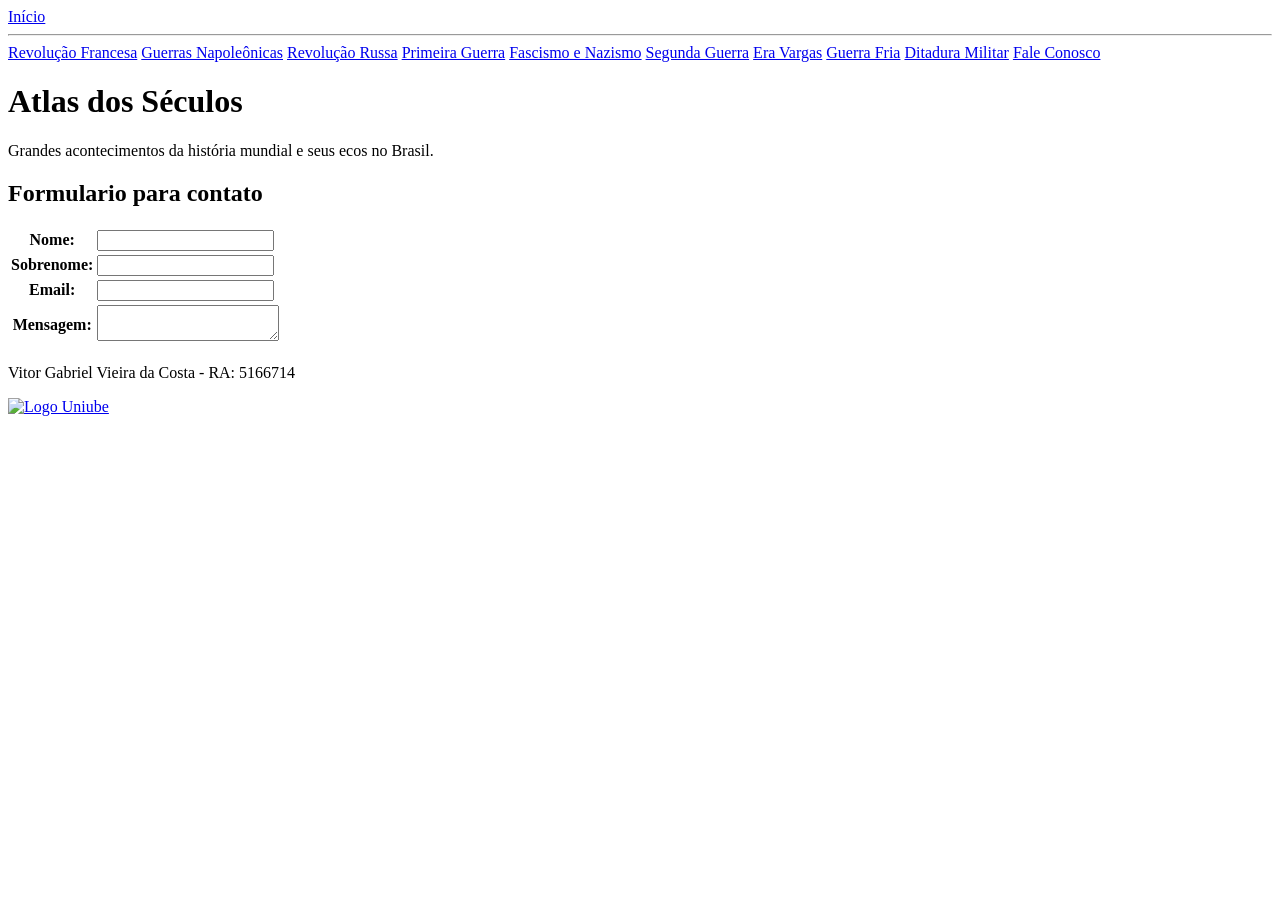
==== contato.html @ 38777afc "Atlas dos Séculos" ====
<!DOCTYPE html>
<html lang="pt-BR">
<head>
    <meta charset="UTF-8">
    <meta name="viewport" content="width=device-width, initial-scale=1.0">
    <title>Contato | Atlas dos Séculos</title>
    <link rel="stylesheet" href="CSS/contato.css">
</head>
<body>

    <header>
        <nav>
            <a href="index.html">Início</a>
            <hr>
            <a target="_blank" href="revolucao-francesa.html">Revolução Francesa</a>
            <a target="_blank" href="guerras-napoleonicas.html">Guerras Napoleônicas</a>
            <a target="_blank" href="revolucao-russa.html">Revolução Russa</a>
            <a target="_blank" href="primeira-guerra.html">Primeira Guerra</a>
            <a target="_blank" href="Nazifascismo.html">Fascismo e Nazismo</a>
            <a target="_blank" href="segunda-guerra.html">Segunda Guerra</a>
            <a target="_blank" href="era-vargas.html">Era Vargas</a>
            <a target="_blank" href="guerra-fria.html">Guerra Fria</a>
            <a target="_blank" href="ditadura-militar.html">Ditadura Militar</a>
            <a target="_blank" href="contato.html">Fale Conosco</a>
        </nav>

        <div>
            <h1>Atlas dos Séculos</h1>
            <p>Grandes acontecimentos da história mundial e seus ecos no Brasil.</p>
        </div>

    </header>

    <main>
        <section>
            <h2>Formulario para contato</h2> 
            <form>
                <Table>
                    <tr>
                        <th><label for="inome">Nome:</label></th>
                        <td><input type="text" name="nome" id="inome"></td>
                    </tr>
                    <tr>
                        <th><label for="isobrenome">Sobrenome:</label></th>
                        <td><input type="text" name="sobrenome" id="isobrenome"></td>
                    </tr>
                    <tr>
                        <th><label for="iemail">Email:</label></th>
                        <td><input type="email" name="email" id="iemail"></td>
                    </tr>
                    <tr>
                        <th><label for="imensagem">Mensagem:</label></th>
                        <td><textarea name="mensagem" id="imensagem"></textarea></td>
                    </tr>
                </Table>
            </form>

        </section>

    </main>

    <footer>
        <p>Vitor Gabriel Vieira da Costa - RA: 5166714</p>
        <a href="https://www.uniube.br/" target="_blank"><img src="imagens/logoUniubeBranca.png" alt="Logo Uniube"></a>
        
    </footer>
</body>
</html>
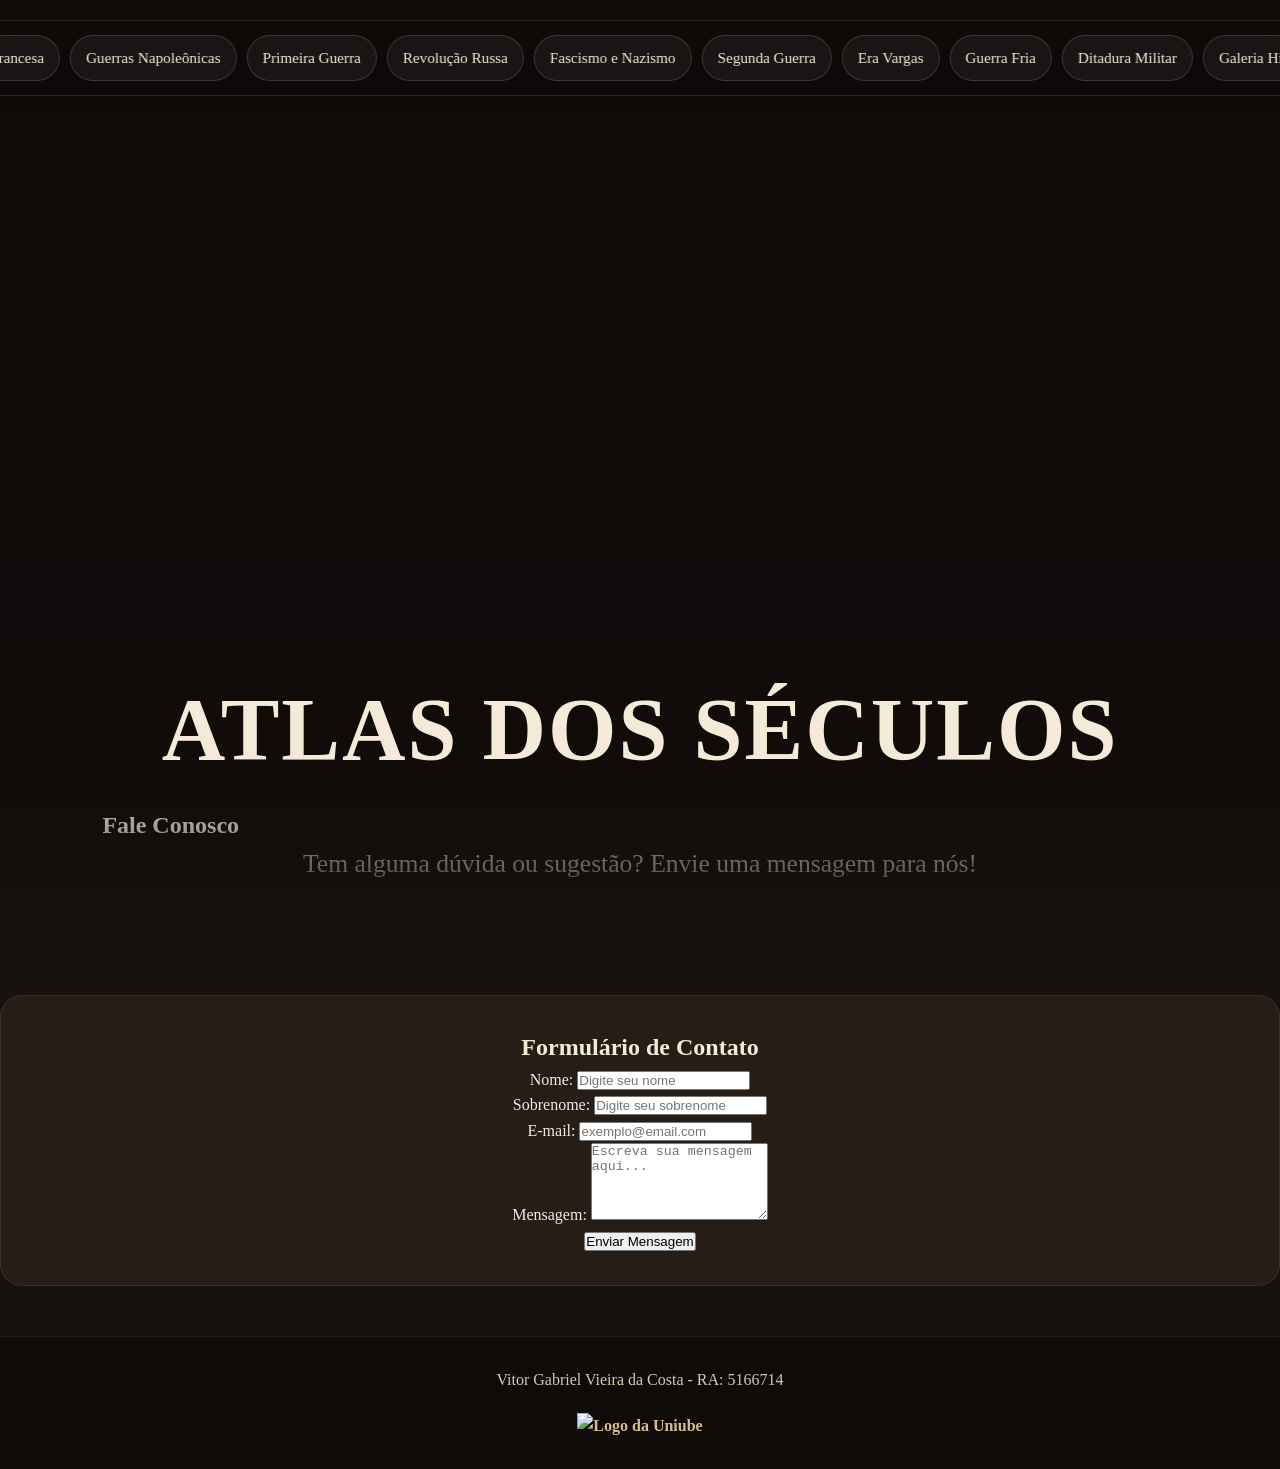
==== commit 2129df91: "Atualizando o codigo" ====
--- a/contato.html
+++ b/contato.html
@@ -1,68 +1,93 @@
-<!DOCTYPE html>
-<html lang="pt-BR">
-<head>
-    <meta charset="UTF-8">
-    <meta name="viewport" content="width=device-width, initial-scale=1.0">
-    <title>Contato | Atlas dos Séculos</title>
-    <link rel="stylesheet" href="CSS/contato.css">
-</head>
-<body>
-
-    <header>
-        <nav>
-            <a href="index.html">Início</a>
-            <hr>
-            <a target="_blank" href="revolucao-francesa.html">Revolução Francesa</a>
-            <a target="_blank" href="guerras-napoleonicas.html">Guerras Napoleônicas</a>
-            <a target="_blank" href="revolucao-russa.html">Revolução Russa</a>
-            <a target="_blank" href="primeira-guerra.html">Primeira Guerra</a>
-            <a target="_blank" href="Nazifascismo.html">Fascismo e Nazismo</a>
-            <a target="_blank" href="segunda-guerra.html">Segunda Guerra</a>
-            <a target="_blank" href="era-vargas.html">Era Vargas</a>
-            <a target="_blank" href="guerra-fria.html">Guerra Fria</a>
-            <a target="_blank" href="ditadura-militar.html">Ditadura Militar</a>
-            <a target="_blank" href="contato.html">Fale Conosco</a>
-        </nav>
-
-        <div>
-            <h1>Atlas dos Séculos</h1>
-            <p>Grandes acontecimentos da história mundial e seus ecos no Brasil.</p>
-        </div>
-
-    </header>
-
-    <main>
-        <section>
-            <h2>Formulario para contato</h2> 
-            <form>
-                <Table>
-                    <tr>
-                        <th><label for="inome">Nome:</label></th>
-                        <td><input type="text" name="nome" id="inome"></td>
-                    </tr>
-                    <tr>
-                        <th><label for="isobrenome">Sobrenome:</label></th>
-                        <td><input type="text" name="sobrenome" id="isobrenome"></td>
-                    </tr>
-                    <tr>
-                        <th><label for="iemail">Email:</label></th>
-                        <td><input type="email" name="email" id="iemail"></td>
-                    </tr>
-                    <tr>
-                        <th><label for="imensagem">Mensagem:</label></th>
-                        <td><textarea name="mensagem" id="imensagem"></textarea></td>
-                    </tr>
-                </Table>
-            </form>
-
-        </section>
-
-    </main>
-
-    <footer>
-        <p>Vitor Gabriel Vieira da Costa - RA: 5166714</p>
-        <a href="https://www.uniube.br/" target="_blank"><img src="imagens/logoUniubeBranca.png" alt="Logo Uniube"></a>
-        
-    </footer>
-</body>
+<!DOCTYPE html>
+<html lang="pt-BR">
+
+<head>
+    <meta charset="UTF-8">
+    <meta name="viewport" content="width=device-width, initial-scale=1.0">
+    <meta name="description"
+        content="Entre em contato com a equipe do Atlas dos Séculos. Envie suas dúvidas, sugestões ou comentários sobre a história mundial e do Brasil.">
+    <meta name="keywords" content="Contato, Atlas dos Séculos, História, Fale Conosco, Dúvidas, Sugestões">
+    <meta name="author" content="Vitor Gabriel Vieira da Costa">
+    <meta name="robots" content="index, follow">
+
+    <title>Contato | Atlas dos Séculos</title>
+    <link rel="stylesheet" href="CSS/contato.css">
+    
+    <script async src="https://www.googletagmanager.com/gtag/js?id=G-JBV4H5ECZH"></script>
+    <script>
+        window.dataLayer = window.dataLayer || [];
+        function gtag() { dataLayer.push(arguments); }
+        gtag('js', new Date());
+
+        gtag('config', 'G-JBV4H5ECZH');
+    </script>
+</head>
+
+<body>
+    <header style="--bg-image: url('../imagens/figuras.png');">
+        <nav>
+            <a href="index.html">Início</a>
+            <hr>
+            <a href="revolucao-francesa.html">Revolução Francesa</a>
+            <a href="guerras-napoleonicas.html">Guerras Napoleônicas</a>
+            <a href="primeira-guerra.html">Primeira Guerra</a>
+            <a href="revolucao-russa.html">Revolução Russa</a>
+            <a href="Nazifascismo.html">Fascismo e Nazismo</a>
+            <a href="segunda-guerra.html">Segunda Guerra</a>
+            <a href="era-vargas.html">Era Vargas</a>
+            <a href="guerra-fria.html">Guerra Fria</a>
+            <a href="ditadura-militar.html">Ditadura Militar</a>
+            <a href="galeria-historica.html">Galeria Histórica</a>
+            <a target="_blank" href="contato.html">Fale Conosco</a>
+        </nav>
+
+        <div>
+            <h1>Atlas dos Séculos</h1>
+            <h2>Fale Conosco</h2>
+            <p>Tem alguma dúvida ou sugestão? Envie uma mensagem para nós!</p>
+        </div>
+
+    </header>
+
+    <main>
+        <section class="sessao-contato">
+            <h2>Formulário de Contato</h2>
+
+            <form action="#" method="POST" class="formulario">
+
+                <div class="campo-form">
+                    <label for="inome">Nome:</label>
+                    <input type="text" name="nome" id="inome" placeholder="Digite seu nome" required>
+                </div>
+
+                <div class="campo-form">
+                    <label for="isobrenome">Sobrenome:</label>
+                    <input type="text" name="sobrenome" id="isobrenome" placeholder="Digite seu sobrenome" required>
+                </div>
+
+                <div class="campo-form">
+                    <label for="iemail">E-mail:</label>
+                    <input type="email" name="email" id="iemail" placeholder="exemplo@email.com" required>
+                </div>
+
+                <div class="campo-form">
+                    <label for="imensagem">Mensagem:</label>
+                    <textarea name="mensagem" id="imensagem" rows="5" placeholder="Escreva sua mensagem aqui..."
+                        required></textarea>
+                </div>
+
+                <div class="campo-botao">
+                    <button type="submit" class="btn-enviar">Enviar Mensagem</button>
+                </div>
+
+            </form>
+        </section>
+    </main>
+
+    <footer>
+        <p>Vitor Gabriel Vieira da Costa - RA: 5166714</p>
+        <a href="https://www.uniube.br/" target="_blank"><img src="imagens/uniubebranca.png" alt="Logo da Uniube"></a>
+    </footer>
+</body>
+
 </html>
--- a/CSS/contato.css
+++ b/CSS/contato.css
@@ -0,0 +1,150 @@
+* {
+    margin: 0;
+    padding: 0;
+    box-sizing: border-box;
+}
+
+body {
+    font-family: Georgia, "Times New Roman", serif;
+    background: #16120f;
+    color: #f4ead7;
+    line-height: 1.6;
+}
+
+header {
+    min-height: 100vh;
+    padding: 60px 8%;
+    display: flex;
+    flex-direction: column;
+    justify-content: space-between;
+    position: relative;
+    overflow: hidden;
+    background:
+        linear-gradient(rgba(15, 10, 8, 0.65), rgba(15, 10, 8, 0.82)),
+        url("../imagens/Figuras.png") center/cover no-repeat;
+}
+
+header::after {
+    content: "";
+    position: absolute;
+    left: 0;
+    bottom: 0;
+    width: 100%;
+    height: 180px;
+    background: linear-gradient(to bottom, rgba(22, 18, 15, 0) 0%, #16120f 100%);
+    pointer-events: none;
+}
+
+header h1 {
+    font-size: clamp(3rem, 7vw, 5.5rem);
+    text-align: center;
+    text-transform: uppercase;
+    letter-spacing: 2px;
+    margin-bottom: 5px;
+    margin-top: 600px;
+    
+}
+
+header p {
+    text-align: center;
+    font-size: 1.6rem;
+    color: #d8c7af;
+}
+
+nav {
+    position: fixed;
+    top: 20px;
+    left: 50%;
+    transform: translateX(-50%);
+    display: flex;
+    flex-wrap: wrap;
+    justify-content: center;
+    gap: 10px;
+    padding: 14px 18px;
+    background: rgba(15, 10, 8, 0.78);
+    border: 1px solid rgba(255,255,255,0.12);
+    border-radius: 18px;
+    box-shadow: 0 10px 30px rgba(0,0,0,0.35);
+    backdrop-filter: blur(6px);
+    z-index: 1000;
+    width: max-content;
+    
+}
+nav a {
+    text-decoration: none;
+    color: #f4ead7;
+    padding: 10px 15px;
+    border: 1px solid rgba(255,255,255,0.15);
+    border-radius: 999px;
+    background: rgba(255,255,255,0.05);
+    transition: 0.3s;
+    font-size: 0.95rem;
+}
+
+nav a:hover {
+    background: rgba(183, 138, 74, 0.2);
+    border-color: rgba(183, 138, 74, 0.45);
+}
+
+main {
+    width: min(1600px, 100%);
+    margin: 50px auto;
+}
+
+main section {
+    background: rgba(42, 31, 24, 0.92);
+    border: 1px solid rgba(255,255,255,0.08);
+    border-radius: 22px;
+    padding: 32px;
+    margin-bottom: 28px;
+    justify-content: center;
+    text-align: center;
+    
+}
+
+table {
+    width: 50%;
+    margin-top: 15px;
+    border-collapse: separate;
+    border-spacing: 0;
+    border-radius: 16px;
+    overflow: hidden;
+    background: rgba(255,255,255,0.03);
+}
+
+th, td {
+    border: 1px solid rgba(255,255,255,0.08);
+    padding: 14px;
+    text-align: left;
+    background: rgba(183, 138, 74, 0.15);
+    color: #f4ead7;
+}
+
+
+footer {
+    text-align: center;
+    padding: 30px 20px;
+    background: #0f0b09;
+    border-top: 1px solid rgba(255,255,255,0.08);
+    
+}
+
+footer p {
+    margin-bottom: 10px;
+    color: #d8c7af;
+}
+
+footer a {
+    color: #d9bc8a;
+    text-decoration: none;
+    font-weight: bold;
+}
+
+footer a:hover {
+    text-decoration: underline;
+}
+
+footer img {
+    width: 300px;
+    margin-top: 10px;
+}
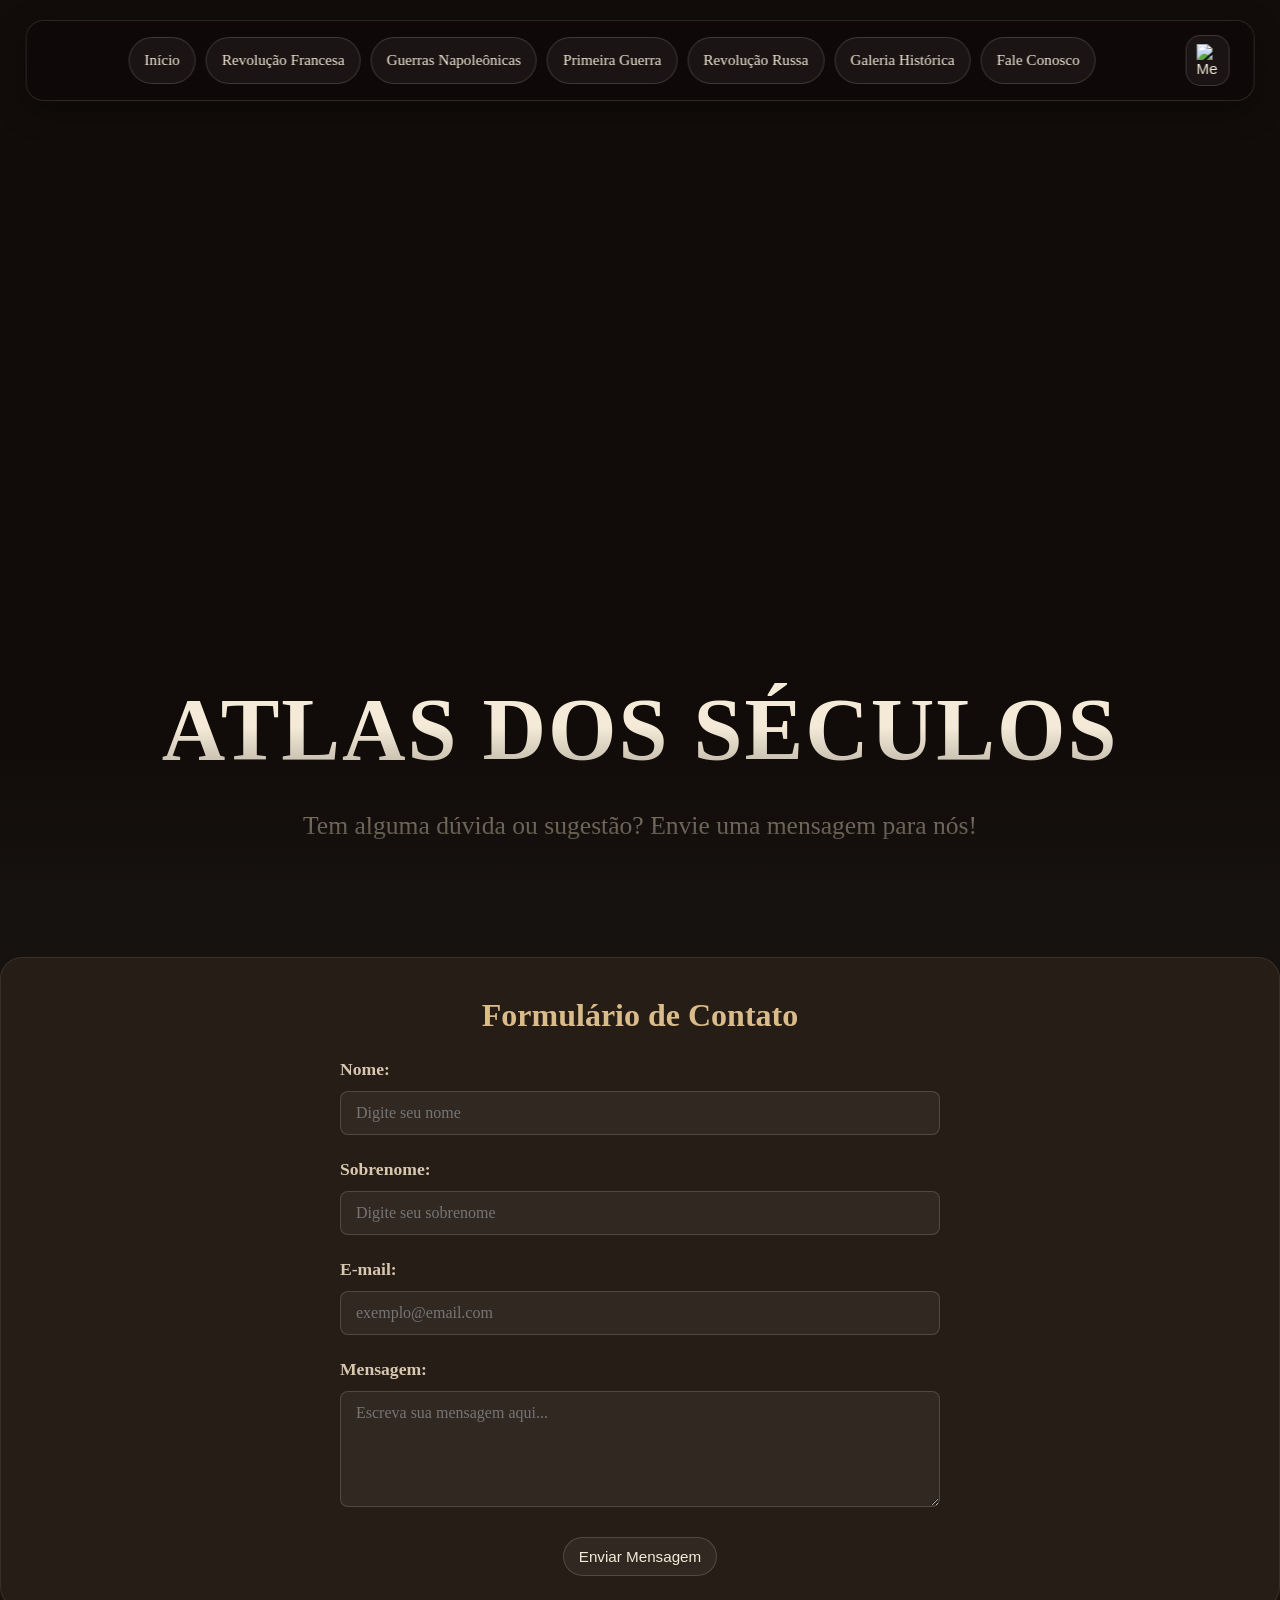
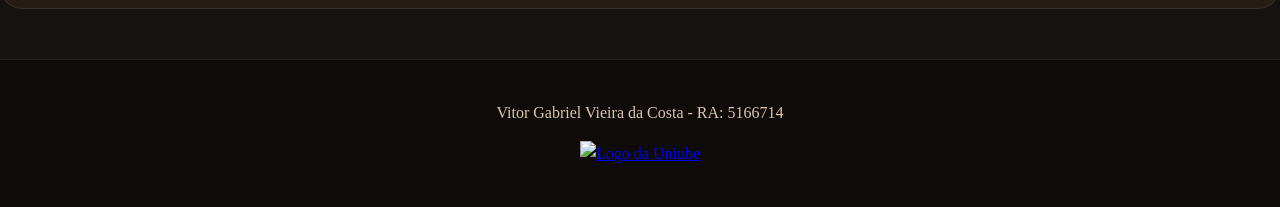
==== commit 8cd80158: "Atualização funcionamento da NavBar" ====
--- a/contato.html
+++ b/contato.html
@@ -9,10 +9,9 @@
     <meta name="keywords" content="Contato, Atlas dos Séculos, História, Fale Conosco, Dúvidas, Sugestões">
     <meta name="author" content="Vitor Gabriel Vieira da Costa">
     <meta name="robots" content="index, follow">
-
     <title>Contato | Atlas dos Séculos</title>
     <link rel="stylesheet" href="CSS/contato.css">
-    
+
     <script async src="https://www.googletagmanager.com/gtag/js?id=G-JBV4H5ECZH"></script>
     <script>
         window.dataLayer = window.dataLayer || [];
@@ -21,37 +20,66 @@
 
         gtag('config', 'G-JBV4H5ECZH');
     </script>
+
+    <script>(function (w, d, s, l, i) {
+            w[l] = w[l] || []; w[l].push({
+                'gtm.start':
+                    new Date().getTime(), event: 'gtm.js'
+            }); var f = d.getElementsByTagName(s)[0],
+                j = d.createElement(s), dl = l != 'dataLayer' ? '&l=' + l : ''; j.async = true; j.src =
+                    'https://www.googletagmanager.com/gtm.js?id=' + i + dl; f.parentNode.insertBefore(j, f);
+        })(window, document, 'script', 'dataLayer', 'GTM-PH7N36RD');</script>
+
 </head>
 
 <body>
+    <noscript><iframe src="https://www.googletagmanager.com/ns.html?id=GTM-PH7N36RD" height="0" width="0"
+            style="display:none;visibility:hidden"></iframe></noscript>
     <header style="--bg-image: url('../imagens/figuras.png');">
-        <nav>
-            <a href="index.html">Início</a>
-            <hr>
-            <a href="revolucao-francesa.html">Revolução Francesa</a>
-            <a href="guerras-napoleonicas.html">Guerras Napoleônicas</a>
-            <a href="primeira-guerra.html">Primeira Guerra</a>
-            <a href="revolucao-russa.html">Revolução Russa</a>
-            <a href="Nazifascismo.html">Fascismo e Nazismo</a>
-            <a href="segunda-guerra.html">Segunda Guerra</a>
-            <a href="era-vargas.html">Era Vargas</a>
-            <a href="guerra-fria.html">Guerra Fria</a>
-            <a href="ditadura-militar.html">Ditadura Militar</a>
-            <a href="galeria-historica.html">Galeria Histórica</a>
-            <a target="_blank" href="contato.html">Fale Conosco</a>
+        <nav class="navbar">
+            <div class="navlist">
+                <ul>
+                    <li class="navintemf"><a href="index.html" class="navlink">Início</a></li>
+
+                    <li class="navintem"><a href="revolucao-francesa.html" class="navlink">Revolução Francesa</a></li>
+                    <li class="navintem"><a href="guerras-napoleonicas.html" class="navlink">Guerras Napoleônicas</a>
+                    </li>
+                    <li class="navintem"><a href="primeira-guerra.html" class="navlink">Primeira Guerra</a></li>
+                    <li class="navintem"><a href="revolucao-russa.html" class="navlink">Revolução Russa</a></li>
+                    <li class="navintem"><a href="Nazifascismo.html" class="navlink">Fascismo e Nazismo</a></li>
+                    <li class="navintem"><a href="segunda-guerra.html" class="navlink">Segunda Guerra</a></li>
+                    <li class="navintem"><a href="era-vargas.html" class="navlink">Era Vargas</a></li>
+                    <li class="navintem"><a href="guerra-fria.html" class="navlink">Guerra Fria</a></li>
+                    <li class="navintem"><a href="ditadura-militar.html" class="navlink">Ditadura Militar</a></li>
+
+                    <li class="navintemf"><a href="galeria-historica.html" class="navlink">Galeria Histórica</a></li>
+                    <li class="navintemf"><a target="_blank" href="contato.html" class="navlink">Fale Conosco</a></li>
+                </ul>
+            </div>
+
+            <div class="mobileicon">
+                <button onclick="menushow()">
+                    <img class="icon" src="imagens/mobilemenu.png" alt="Menu">
+                </button>
+            </div>
         </nav>
+
+        <div class="mobilemenu">
+            <ul></ul>
+        </div>
 
         <div>
             <h1>Atlas dos Séculos</h1>
-            <h2>Fale Conosco</h2>
             <p>Tem alguma dúvida ou sugestão? Envie uma mensagem para nós!</p>
         </div>
 
     </header>
 
+   
+
     <main>
         <section class="sessao-contato">
-            <h2>Formulário de Contato</h2>
+            <h2 id="formcont">Formulário de Contato</h2>
 
             <form action="#" method="POST" class="formulario">
 
@@ -77,7 +105,7 @@
                 </div>
 
                 <div class="campo-botao">
-                    <button type="submit" class="btn-enviar">Enviar Mensagem</button>
+                    <button type="submit" id="enviarbtn">Enviar Mensagem</button>
                 </div>
 
             </form>
@@ -88,6 +116,8 @@
         <p>Vitor Gabriel Vieira da Costa - RA: 5166714</p>
         <a href="https://www.uniube.br/" target="_blank"><img src="imagens/uniubebranca.png" alt="Logo da Uniube"></a>
     </footer>
+
+    <script src="./Script/script.js"></script>
 </body>
 
 </html>
--- a/CSS/contato.css
+++ b/CSS/contato.css
@@ -21,7 +21,7 @@
     overflow: hidden;
     background:
         linear-gradient(rgba(15, 10, 8, 0.65), rgba(15, 10, 8, 0.82)),
-        url("../imagens/Figuras.png") center/cover no-repeat;
+        var(--bg-image) center/cover no-repeat;
 }
 
 header::after {
@@ -42,7 +42,14 @@
     letter-spacing: 2px;
     margin-bottom: 5px;
     margin-top: 600px;
-    
+
+}
+
+header h2 {
+    font-size: 1.8rem;
+    text-align: center;
+    color: #d9bc8a;
+    margin-bottom: 15px;
 }
 
 header p {
@@ -51,39 +58,144 @@
     color: #d8c7af;
 }
 
-nav {
+.navbar {
     position: fixed;
     top: 20px;
     left: 50%;
     transform: translateX(-50%);
-    display: flex;
-    flex-wrap: wrap;
+
+    display: flex;
+    align-items: center;
     justify-content: center;
+    gap: 12px;
+
+    padding: 14px 24px;
+
+    background: rgba(15, 10, 8, 0.78);
+    border: 1px solid rgba(255, 255, 255, 0.12);
+    border-radius: 18px;
+    box-shadow: 0 10px 30px rgba(0, 0, 0, 0.35);
+    backdrop-filter: blur(6px);
+
+    z-index: 1000;
+
+    width: min(96vw, 1800px);
+}
+
+.navlist {
+    flex: 1;
+    min-width: 0;
+    overflow: hidden;
+}
+
+.navlist ul {
+    display: flex;
+    flex-wrap: nowrap;
+    justify-content: center;
+    align-items: center;
     gap: 10px;
-    padding: 14px 18px;
-    background: rgba(15, 10, 8, 0.78);
-    border: 1px solid rgba(255,255,255,0.12);
-    border-radius: 18px;
-    box-shadow: 0 10px 30px rgba(0,0,0,0.35);
-    backdrop-filter: blur(6px);
-    z-index: 1000;
-    width: max-content;
-    
-}
-nav a {
+
+    width: 100%;
+
+    list-style: none;
+    margin: 0;
+    padding: 0;
+
+    overflow: hidden;
+}
+
+.navlink {
     text-decoration: none;
     color: #f4ead7;
+
     padding: 10px 15px;
-    border: 1px solid rgba(255,255,255,0.15);
+
+    border: 1px solid rgba(255, 255, 255, 0.15);
     border-radius: 999px;
-    background: rgba(255,255,255,0.05);
+    background: rgba(255, 255, 255, 0.05);
+
     transition: 0.3s;
     font-size: 0.95rem;
-}
-
-nav a:hover {
-    background: rgba(183, 138, 74, 0.2);
-    border-color: rgba(183, 138, 74, 0.45);
+
+    display: inline-block;
+    white-space: nowrap;
+    flex-shrink: 0;
+}
+
+.mobileicon {
+    display: none;
+    flex-shrink: 0;
+}
+
+.navbar.tem-menu .mobileicon {
+    display: flex;
+}
+
+.mobileicon button {
+    display: flex;
+    align-items: center;
+    justify-content: center;
+
+    padding: 8px 10px;
+
+    background: rgba(255, 255, 255, 0.05);
+    color: #f4ead7;
+
+    border-radius: 15px;
+    border: 1px solid rgba(255, 255, 255, 0.15);
+
+    cursor: pointer;
+}
+
+.icon {
+    width: 22px;
+}
+
+.mobilemenu {
+    display: none;
+}
+
+.mobilemenu.open {
+    display: flex;
+
+    position: fixed;
+    top: 90px;
+    left: 50%;
+    transform: translateX(-50%);
+
+    width: min(90vw, 420px);
+    max-height: 75vh;
+    overflow-y: auto;
+
+    padding: 20px;
+
+    background: rgba(15, 10, 8, 0.96);
+    border: 1px solid rgba(255, 255, 255, 0.12);
+    border-radius: 15px;
+    box-shadow: 0 10px 30px rgba(0, 0, 0, 0.5);
+
+    z-index: 1001;
+}
+
+.mobilemenu.open ul {
+    display: flex;
+    flex-direction: column;
+    gap: 10px;
+
+    width: 100%;
+
+    list-style: none;
+    margin: 0;
+    padding: 0;
+}
+
+.mobilemenu.open .navlink {
+    display: block;
+    width: 100%;
+    text-align: center;
+
+    padding: 10px 15px;
+    font-size: 0.95rem;
 }
 
 main {
@@ -93,58 +205,157 @@
 
 main section {
     background: rgba(42, 31, 24, 0.92);
-    border: 1px solid rgba(255,255,255,0.08);
+    border: 1px solid rgba(255, 255, 255, 0.08);
     border-radius: 22px;
     padding: 32px;
     margin-bottom: 28px;
-    justify-content: center;
-    text-align: center;
-    
-}
-
-table {
-    width: 50%;
-    margin-top: 15px;
-    border-collapse: separate;
-    border-spacing: 0;
-    border-radius: 16px;
-    overflow: hidden;
-    background: rgba(255,255,255,0.03);
-}
-
-th, td {
-    border: 1px solid rgba(255,255,255,0.08);
-    padding: 14px;
+
+}
+
+main section h2 {
+    font-size: 2rem;
+    margin-bottom: 14px;
+    color: #d9bc8a;
+    text-align: center;
+
+}
+
+main section p {
+    color: #d8c7af;
+    max-width: 900px;
+    margin: 0 auto;
+    text-align: center;
+
+
+}
+
+main section:first-of-type a {
+    display: inline-block;
+    margin-top: 20px;
+    padding: 12px 20px;
+    text-decoration: none;
+    background: #a8783d;
+    color: #fff6ea;
+    border-radius: 12px;
+    font-weight: bold;
+    transition: 0.3s;
+}
+
+main section:first-of-type a:hover {
+    transform: translateY(-5px);
+    background: #c08b47;
+}
+
+
+.formulario {
+    width: 100%;
+    max-width: 600px;
+    margin: 0 auto;
+    display: flex;
+    flex-direction: column;
+    gap: 20px;
     text-align: left;
-    background: rgba(183, 138, 74, 0.15);
-    color: #f4ead7;
-}
+}
+
+.campo-form {
+    display: flex;
+    flex-direction: column;
+    gap: 8px;
+}
+
+.campo-form label {
+    color: #d8c7af;
+    font-weight: bold;
+    font-size: 1.1rem;
+}
+
+.campo-form input,
+.campo-form textarea {
+    width: 100%;
+    padding: 12px 15px;
+    border: 1px solid rgba(255, 255, 255, 0.15);
+    border-radius: 8px;
+    background: rgba(255, 255, 255, 0.05);
+    color: #f4ead7;
+    font-family: inherit;
+    font-size: 1rem;
+    transition: 0.3s ease;
+}
+
+.campo-form input:focus,
+.campo-form textarea:focus {
+    outline: none;
+    border-color: rgba(183, 138, 74, 0.8);
+    background: rgba(255, 255, 255, 0.1);
+}
+
+button {
+      text-decoration: none;
+    color: #f4ead7;
+    padding: 10px 15px;
+    border: 1px solid rgba(255, 255, 255, 0.15);
+    border-radius: 999px;
+    background: rgba(255, 255, 255, 0.05);
+    transition: 0.3s;
+    font-size: 0.95rem;
+}
+
+button:hover {
+    transform: translateY(-5px);
+    background: rgba(183, 138, 74, 0.2);
+    border-color: rgba(183, 138, 74, 0.45);
+}
+
+.campo-botao {
+    text-align: center;
+    margin-top: 10px;
+}
+
 
 
 footer {
     text-align: center;
-    padding: 30px 20px;
+    padding: 40px 20px;
     background: #0f0b09;
-    border-top: 1px solid rgba(255,255,255,0.08);
-    
+    border-top: 1px solid rgba(255, 255, 255, 0.08);
 }
 
 footer p {
-    margin-bottom: 10px;
+    margin-bottom: 15px;
     color: #d8c7af;
 }
 
-footer a {
-    color: #d9bc8a;
-    text-decoration: none;
-    font-weight: bold;
-}
-
-footer a:hover {
-    text-decoration: underline;
-}
-
 footer img {
-    width: 300px;
-    margin-top: 10px;
-}
+    width: 200px;
+    transition: 0.3s;
+}
+
+footer img:hover {
+    opacity: 0.8;
+}
+
+@media screen and (max-width: 1024px) {
+    header {
+        min-height: auto;
+        padding: 40px 6%;
+    }
+
+    header h1 {
+        margin-top: 200px;
+        font-size: 2.6rem;
+    }
+
+    header p {
+        font-size: 1rem;
+    }
+
+    main section {
+        padding: 22px;
+    }
+
+    table {
+        display: block;
+        overflow-x: auto;
+        white-space: nowrap;
+    }
+}
